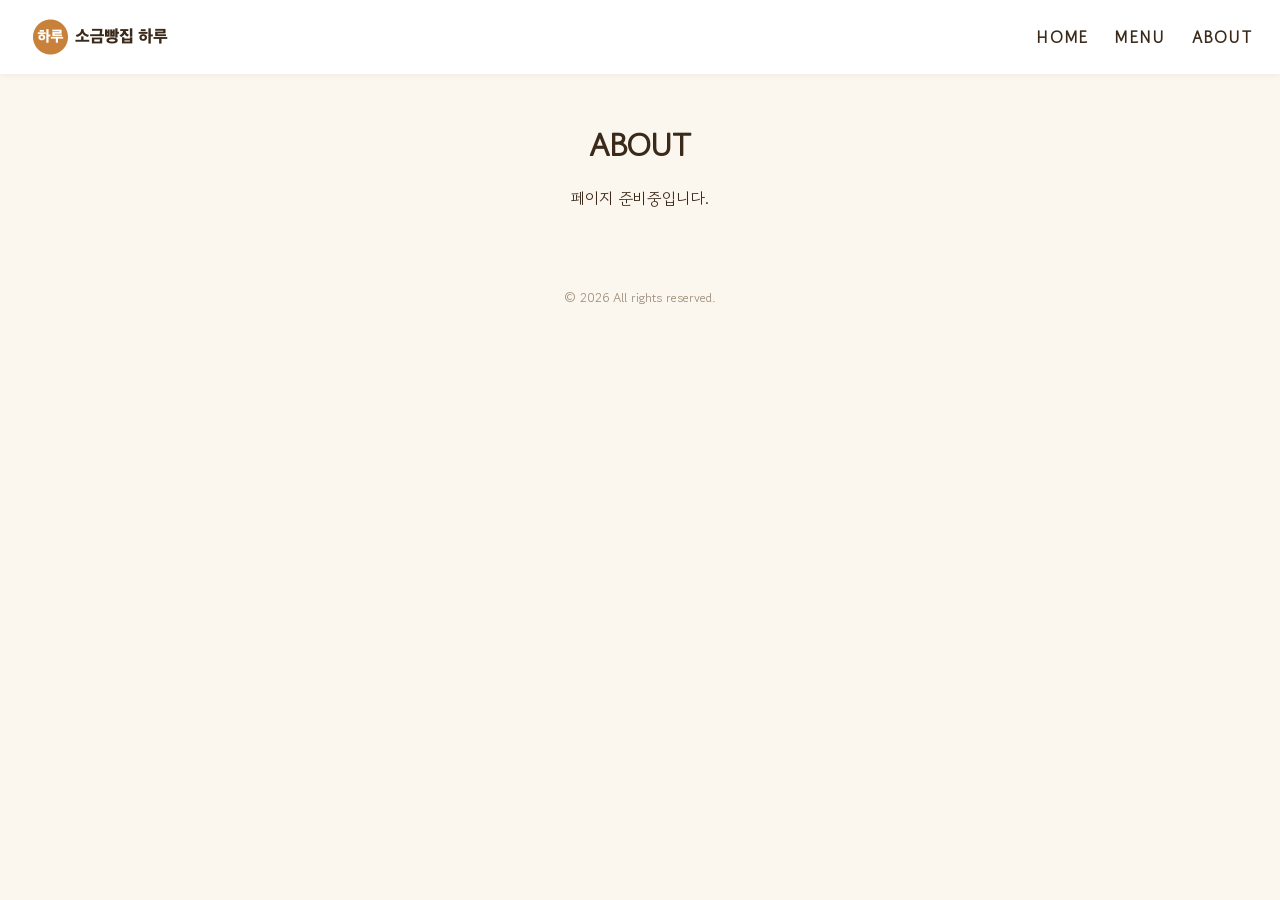
==== about.html @ ced57740 "예시 빵집 사이트 (점검 전)" ====
<!DOCTYPE html>
<html lang="en">
<head>
<meta charset="utf-8">
<meta name="viewport" content="width=device-width, initial-scale=1">
<title>Home</title>
<link href="https://fonts.googleapis.com/css2?family=Gowun+Dodum&family=Noto+Sans+KR:wght@100;200;300;400;500;600;700;800;900&display=block" rel="stylesheet">
<link rel="stylesheet" href="css/style.css">
<script src="js/slider.js"></script>
</head>
<body>
<div class="nav">
  <img src="img/logo.png" class="logo">
  <div class="menu-links">
    <div class="link" onclick="location.href='index.html'">HOME</div>
    <div class="link" onclick="location.href='menu.html'">MENU</div>
    <div class="link" onclick="location.href='about.html'">ABOUT</div>
  </div>
</div>
<div class="section">
  <div class="title">ABOUT</div>
  <p>페이지 준비중입니다.</p>
</div>
<div class="footer">© 2026 All rights reserved.</div>
</body>
</html>
---- css/style.css ----
body{margin:0;font-family:'Gowun Dodum','Noto Sans KR',sans-serif;background:#fbf6ee;color:#3b2a1a}
.nav{display:flex;justify-content:space-between;align-items:center;padding:14px 28px;background:#fff;box-shadow:0 1px 6px rgba(0,0,0,.06)}
.logo{height:46px}
.menu-links{display:flex;gap:26px}
.link{cursor:pointer;font-weight:700;letter-spacing:.08em}
.hero{position:relative}
.hero img{width:100%;display:block}
.hero-text{position:absolute;left:6%;bottom:12%;font-size:56px;color:#fff;text-shadow:0 2px 12px rgba(0,0,0,.5)}
.section{max-width:880px;margin:48px auto;padding:0 20px;text-align:center}
.title{font-size:32px;font-weight:800;margin-bottom:18px}
.photo{width:100%;border-radius:14px;margin:10px 0}
.btn{display:inline-block;margin-top:14px;padding:12px 26px;border-radius:30px;background:#c8813a;color:#fff;cursor:pointer}
.footer{text-align:center;padding:30px;color:#9a8a78;font-size:13px}
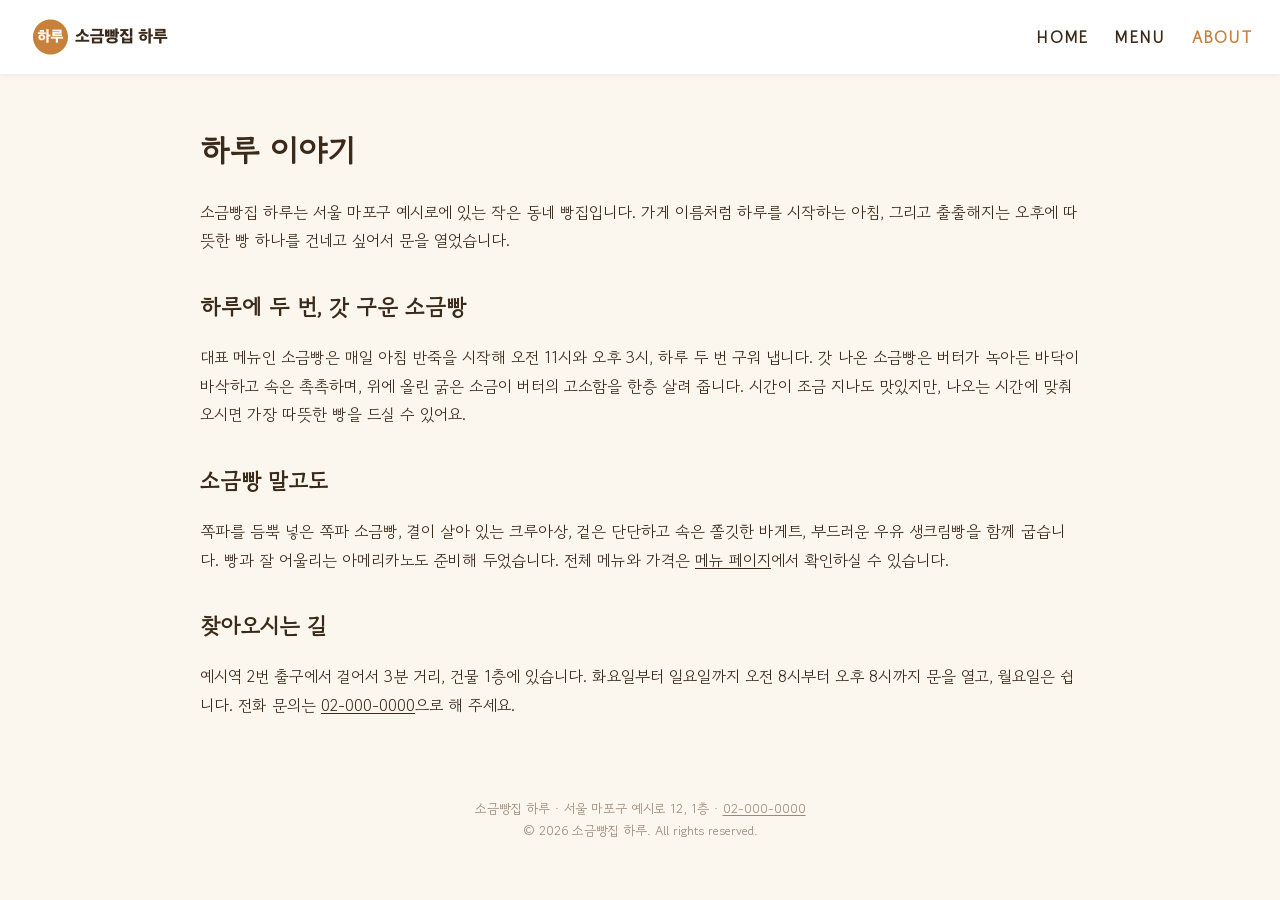
==== commit 1d213694: "claude-seo 액션 플랜 1~4단계 반영 (Claude Code 수정)" ====
--- a/about.html
+++ b/about.html
@@ -1,26 +1,53 @@
 <!DOCTYPE html>
-<html lang="en">
+<html lang="ko">
 <head>
 <meta charset="utf-8">
 <meta name="viewport" content="width=device-width, initial-scale=1">
-<title>Home</title>
-<link href="https://fonts.googleapis.com/css2?family=Gowun+Dodum&family=Noto+Sans+KR:wght@100;200;300;400;500;600;700;800;900&display=block" rel="stylesheet">
+<title>가게 소개 | 소금빵집 하루</title>
+<meta name="description" content="마포구 예시로의 작은 동네 빵집, 소금빵집 하루를 소개합니다. 매일 아침 반죽해 오전 11시와 오후 3시, 하루 두 번 굽는 소금빵 이야기.">
+<link rel="canonical" href="https://solostack100.github.io/haru-bakery-demo/about.html">
+<meta property="og:type" content="website">
+<meta property="og:locale" content="ko_KR">
+<meta property="og:site_name" content="소금빵집 하루">
+<meta property="og:title" content="가게 소개 | 소금빵집 하루">
+<meta property="og:description" content="매일 아침 반죽해 하루 두 번 굽는 마포구 소금빵집 이야기.">
+<meta property="og:url" content="https://solostack100.github.io/haru-bakery-demo/about.html">
+<meta property="og:image" content="https://solostack100.github.io/haru-bakery-demo/img/og-image.jpg">
+<meta property="og:image:width" content="1200">
+<meta property="og:image:height" content="630">
+<meta name="twitter:card" content="summary_large_image">
+<link rel="preconnect" href="https://fonts.googleapis.com">
+<link rel="preconnect" href="https://fonts.gstatic.com" crossorigin>
+<link href="https://fonts.googleapis.com/css2?family=Gowun+Dodum&display=swap" rel="stylesheet">
 <link rel="stylesheet" href="css/style.css">
-<script src="js/slider.js"></script>
 </head>
 <body>
-<div class="nav">
-  <img src="img/logo.png" class="logo">
-  <div class="menu-links">
-    <div class="link" onclick="location.href='index.html'">HOME</div>
-    <div class="link" onclick="location.href='menu.html'">MENU</div>
-    <div class="link" onclick="location.href='about.html'">ABOUT</div>
-  </div>
-</div>
-<div class="section">
-  <div class="title">ABOUT</div>
-  <p>페이지 준비중입니다.</p>
-</div>
-<div class="footer">© 2026 All rights reserved.</div>
+<header class="nav">
+  <a href="./" class="logo-link"><img src="img/logo.png" class="logo" width="760" height="184" alt="소금빵집 하루"></a>
+  <nav class="menu-links">
+    <a class="link" href="./">HOME</a>
+    <a class="link" href="menu.html">MENU</a>
+    <a class="link" href="about.html" aria-current="page">ABOUT</a>
+  </nav>
+</header>
+
+<main class="section about">
+  <h1 class="title">하루 이야기</h1>
+  <p>소금빵집 하루는 서울 마포구 예시로에 있는 작은 동네 빵집입니다. 가게 이름처럼 하루를 시작하는 아침, 그리고 출출해지는 오후에 따뜻한 빵 하나를 건네고 싶어서 문을 열었습니다.</p>
+
+  <h2>하루에 두 번, 갓 구운 소금빵</h2>
+  <p>대표 메뉴인 소금빵은 매일 아침 반죽을 시작해 오전 11시와 오후 3시, 하루 두 번 구워 냅니다. 갓 나온 소금빵은 버터가 녹아든 바닥이 바삭하고 속은 촉촉하며, 위에 올린 굵은 소금이 버터의 고소함을 한층 살려 줍니다. 시간이 조금 지나도 맛있지만, 나오는 시간에 맞춰 오시면 가장 따뜻한 빵을 드실 수 있어요.</p>
+
+  <h2>소금빵 말고도</h2>
+  <p>쪽파를 듬뿍 넣은 쪽파 소금빵, 결이 살아 있는 크루아상, 겉은 단단하고 속은 쫄깃한 바게트, 부드러운 우유 생크림빵을 함께 굽습니다. 빵과 잘 어울리는 아메리카노도 준비해 두었습니다. 전체 메뉴와 가격은 <a href="menu.html">메뉴 페이지</a>에서 확인하실 수 있습니다.</p>
+
+  <h2>찾아오시는 길</h2>
+  <p>예시역 2번 출구에서 걸어서 3분 거리, 건물 1층에 있습니다. 화요일부터 일요일까지 오전 8시부터 오후 8시까지 문을 열고, 월요일은 쉽니다. 전화 문의는 <a href="tel:+8220000000">02-000-0000</a>으로 해 주세요.</p>
+</main>
+
+<footer class="footer">
+  <address>소금빵집 하루 · 서울 마포구 예시로 12, 1층 · <a href="tel:+8220000000">02-000-0000</a></address>
+  © 2026 소금빵집 하루. All rights reserved.
+</footer>
 </body>
 </html>
--- a/css/style.css
+++ b/css/style.css
@@ -1,13 +1,39 @@
 body{margin:0;font-family:'Gowun Dodum','Noto Sans KR',sans-serif;background:#fbf6ee;color:#3b2a1a}
+a{color:inherit}
 .nav{display:flex;justify-content:space-between;align-items:center;padding:14px 28px;background:#fff;box-shadow:0 1px 6px rgba(0,0,0,.06)}
-.logo{height:46px}
+.logo-link{display:block;line-height:0}
+.logo{height:46px;width:auto}
 .menu-links{display:flex;gap:26px}
-.link{cursor:pointer;font-weight:700;letter-spacing:.08em}
+.link{cursor:pointer;font-weight:700;letter-spacing:.08em;text-decoration:none}
+.link[aria-current="page"]{color:#c8813a}
 .hero{position:relative}
-.hero img{width:100%;display:block}
-.hero-text{position:absolute;left:6%;bottom:12%;font-size:56px;color:#fff;text-shadow:0 2px 12px rgba(0,0,0,.5)}
+.hero img{width:100%;height:auto;display:block}
+.hero-text{position:absolute;left:6%;right:6%;bottom:12%;color:#fff;text-shadow:0 2px 12px rgba(0,0,0,.5)}
+.hero-text h1{margin:0;font-size:56px;font-weight:400}
+.hero-text p{margin:6px 0 0;font-size:20px}
 .section{max-width:880px;margin:48px auto;padding:0 20px;text-align:center}
-.title{font-size:32px;font-weight:800;margin-bottom:18px}
-.photo{width:100%;border-radius:14px;margin:10px 0}
-.btn{display:inline-block;margin-top:14px;padding:12px 26px;border-radius:30px;background:#c8813a;color:#fff;cursor:pointer}
-.footer{text-align:center;padding:30px;color:#9a8a78;font-size:13px}
+.title{font-size:32px;font-weight:800;margin:0 0 18px}
+.photo{width:100%;height:auto;border-radius:14px;margin:10px 0}
+.btn{display:inline-block;margin-top:14px;padding:12px 26px;border-radius:30px;background:#c8813a;color:#fff;cursor:pointer;text-decoration:none}
+.card{background:#fff8ee;border:14px solid #e9d5b9;border-radius:14px;padding:28px 40px;margin:10px 0;text-align:left}
+.card-title{font-size:26px;font-weight:800;margin:0 0 14px}
+.info{font-style:normal}
+.info-list{list-style:none;margin:0;padding:0;font-size:19px;line-height:2}
+.info-list a{text-decoration:none}
+.menu-list{list-style:none;margin:0;padding:0;font-size:22px}
+.menu-list li{display:flex;justify-content:space-between;gap:16px;padding:10px 0}
+.menu-note{text-align:center;color:#a07a55;margin:16px 0 0}
+.about{text-align:left;line-height:1.8}
+.about h2{font-size:22px;margin:32px 0 8px}
+.footer{text-align:center;padding:30px;color:#9a8a78;font-size:13px;line-height:1.7}
+.footer address{font-style:normal}
+@media (max-width:600px){
+  .nav{flex-direction:column;gap:10px;padding:12px 16px}
+  .logo{height:38px}
+  .menu-links{gap:20px}
+  .hero-text h1{font-size:34px}
+  .hero-text p{font-size:15px}
+  .card{border-width:8px;padding:20px}
+  .info-list{font-size:16px}
+  .menu-list{font-size:18px}
+}
